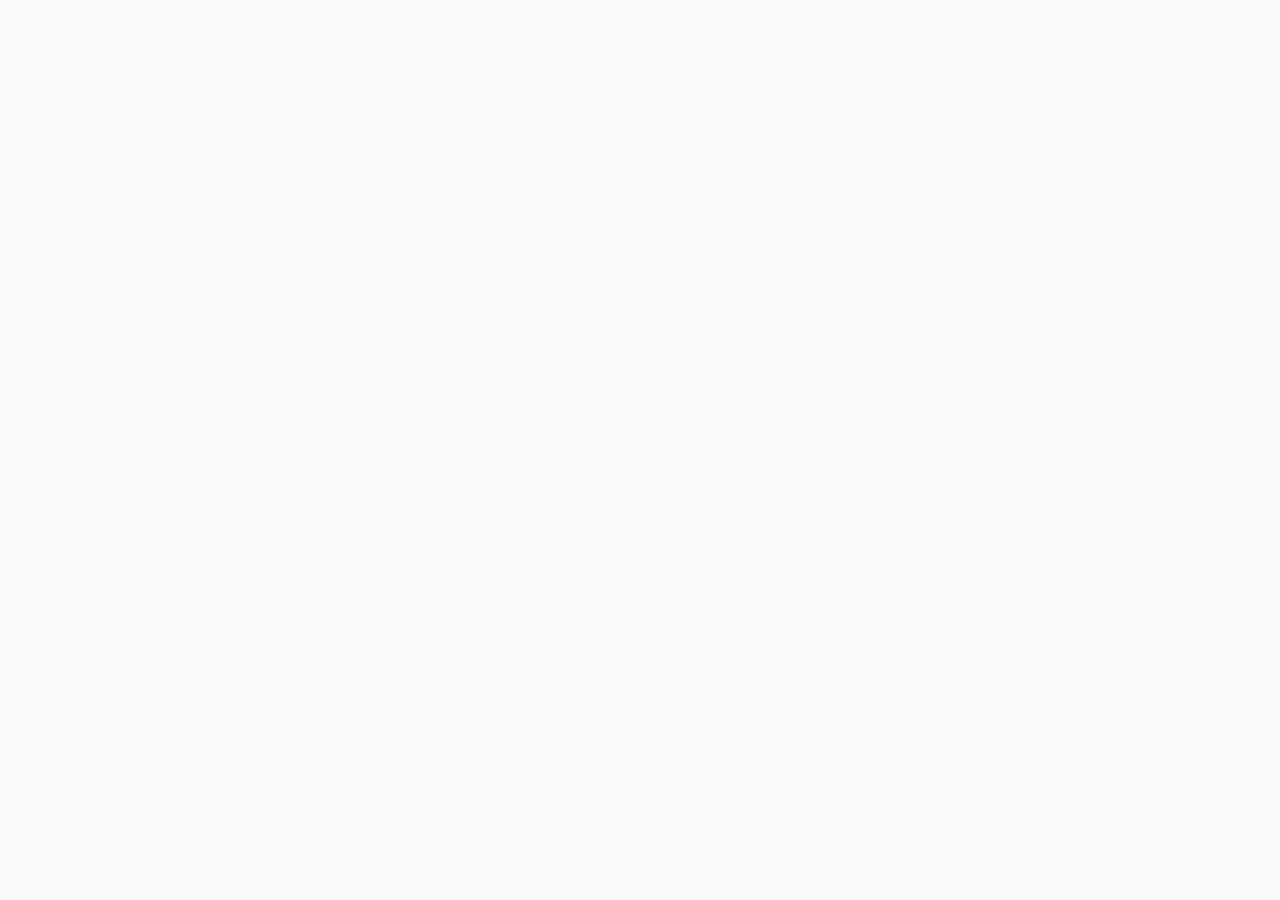
==== index.html @ 7f48bc14 "Create index.html" ====
<!DOCTYPE html>
<html lang="en">
<head>
  <meta charset="UTF-8">
  <meta name="viewport" content="width=device-width, initial-scale=1">
  <title>stockThots</title>
  <link rel="stylesheet" href="css/style.css">
  <!-- Adsense scripts can be included here per Adsense guidelines -->
</head>
<body>
  <div id="header"></div>
  <div id="navbar"></div>
  <main>
    <!-- Your main content goes here -->
    <!-- Container for informational cards -->
    <div id="cards-container" class="cards-container"></div>
  </main>
  <div id="footer"></div>
  
  <!-- Include your JavaScript files in proper order-->
  <script src="js/components/Header.js"></script>
  <script src="js/components/Navbar.js"></script>
  <script src="js/components/Card.js"></script>
  <script src="js/components/Footer.js"></script>
  <script src="js/app.js"></script>
</body>
</html>
---- css/style.css ----
body {
    font-family: Arial, sans-serif;
    margin: 0;
    padding: 0;
    background-color: #f9f9f9;
    color: #333;
  }
  
  .navbar ul {
    list-style: none;
    display: flex;
    justify-content: center;
    padding: 0;
  }
  
  .navbar li {
    margin: 0 15px;
  }
  
  .navbar a {
    text-decoration: none;
    color: #333;
  }
  
  .header, .footer {
    text-align: center;
    padding: 20px;
    background-color: #fff;
    margin-bottom: 20px;
    box-shadow: 0 2px 4px rgba(0,0,0,0.1);
  }
  
  main {
    padding: 20px;
    max-width: 800px;
    margin: 0 auto;
  }

  /* CSS for info cards */
.card {
    border: 1px solid #ddd;
    border-radius: 8px;
    background-color: #fff;
    margin: 20px;
    box-shadow: 0 2px 8px rgba(0, 0, 0, 0.1);
    overflow: hidden;
    max-width: 400px;
  }
  
  .card-img {
    width: 100%;
    height: auto;
    display: block;
  }
  
  .card-body {
    padding: 15px;
  }
  
  .card-title {
    font-size: 1.5em;
    margin-bottom: 10px;
    color: #333;
  }
  
  .card-text {
    font-size: 1em;
    color: #666;
    line-height: 1.5;
  }
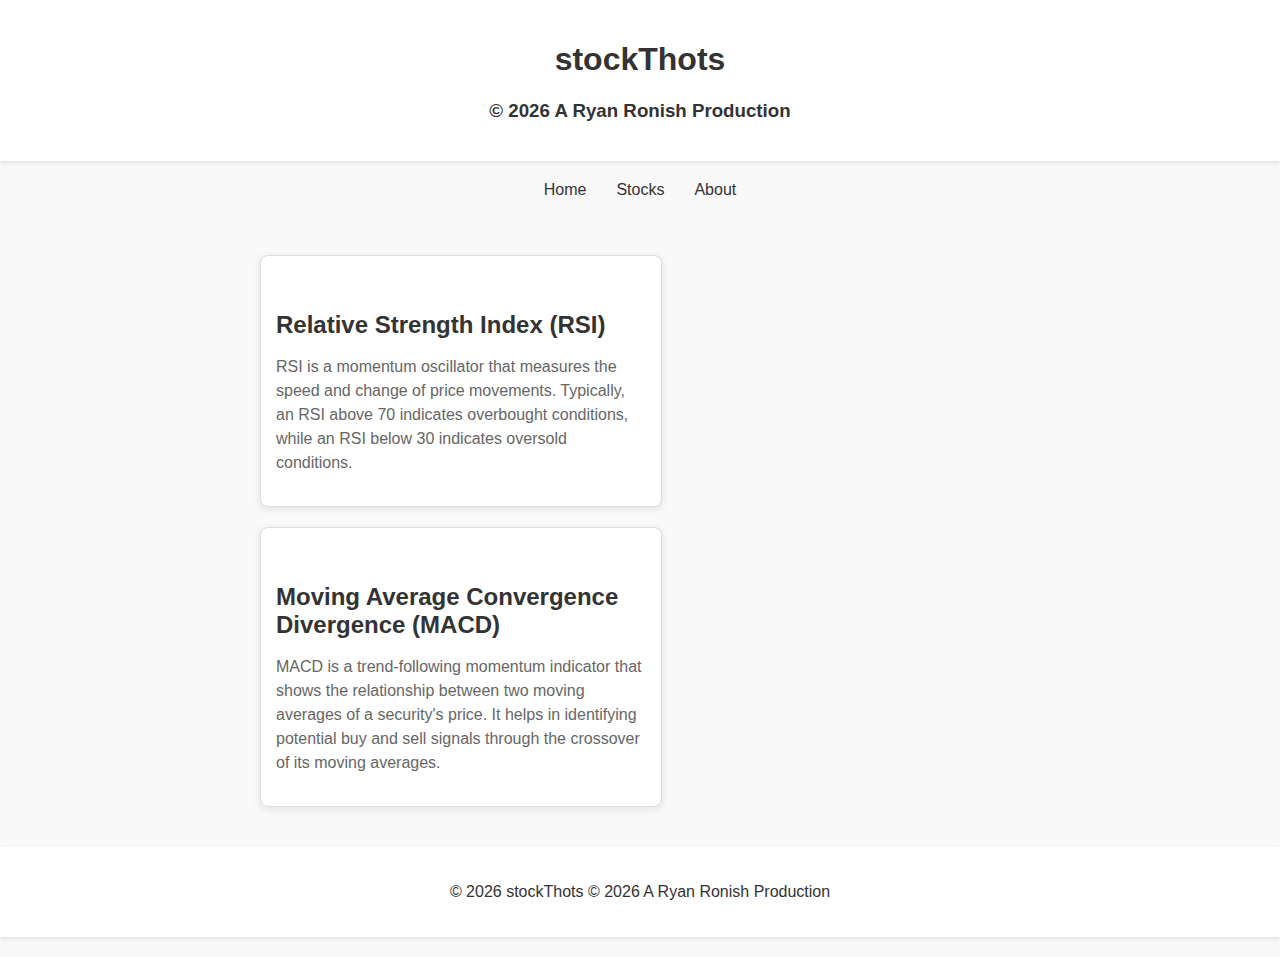
==== commit 99bf1022: "Update index.html with AdSense code" ====
--- a/index.html
+++ b/index.html
@@ -6,6 +6,8 @@
   <title>stockThots</title>
   <link rel="stylesheet" href="css/style.css">
   <!-- Adsense scripts can be included here per Adsense guidelines -->
+  <script async src="https://pagead2.googlesyndication.com/pagead/js/adsbygoogle.js?client=ca-pub-2742114185687497"
+     crossorigin="anonymous"></script>
 </head>
 <body>
   <div id="header"></div>
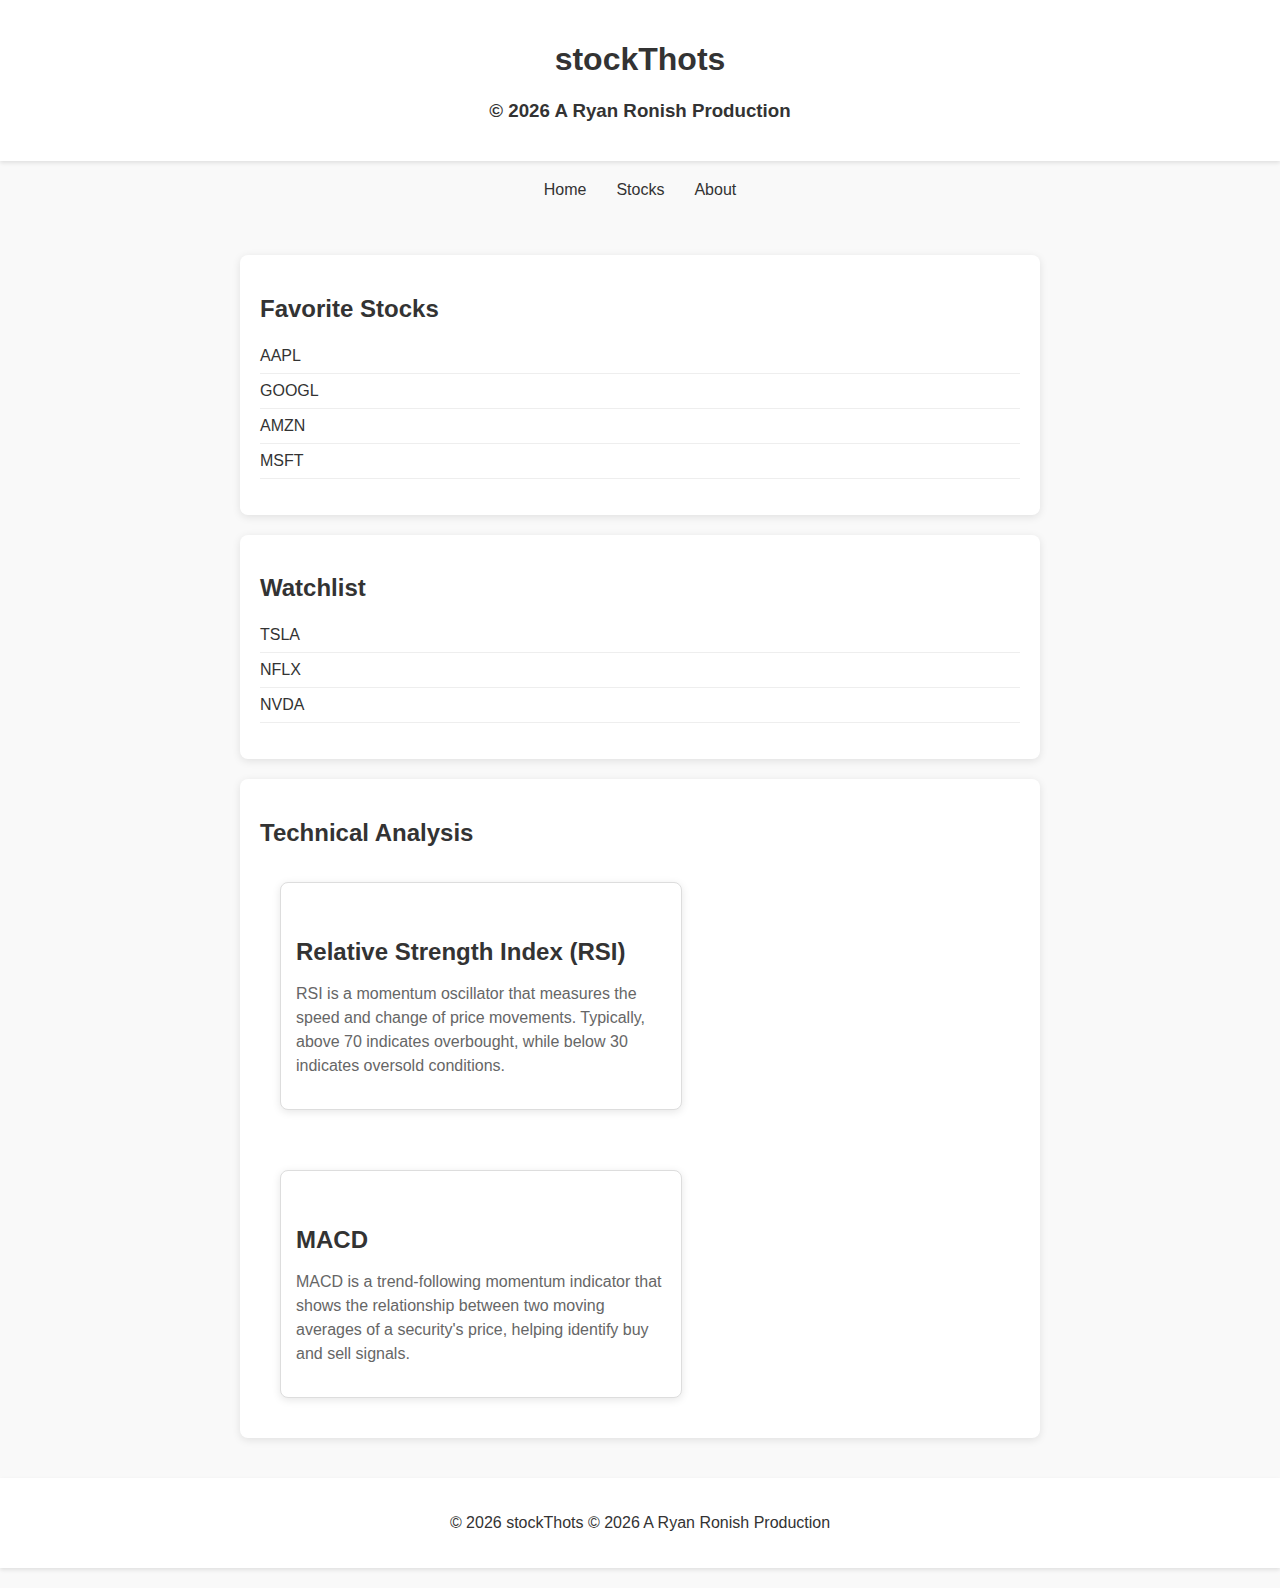
==== commit 7a14a742: "adding new content to site, watchlist and favs" ====
--- a/index.html
+++ b/index.html
@@ -14,6 +14,9 @@
   <div id="navbar"></div>
   <main>
     <!-- Your main content goes here -->
+    <div id="favorite-stocks-section"></div>
+    <div id="watchlist-section"></div>
+    <div id="content-section"></div>
     <!-- Container for informational cards -->
     <div id="cards-container" class="cards-container"></div>
   </main>
@@ -24,6 +27,9 @@
   <script src="js/components/Navbar.js"></script>
   <script src="js/components/Card.js"></script>
   <script src="js/components/Footer.js"></script>
+  <script src="js/components/FavoriteStocks.js"></script>
+  <script src="js/components/Watchlist.js"></script>
+  <script src="js/components/ContentSection.js"></script>
   <script src="js/app.js"></script>
 </body>
 </html>
--- a/css/style.css
+++ b/css/style.css
@@ -68,3 +68,33 @@
     color: #666;
     line-height: 1.5;
   }
+
+    /* Additional styles for new sections */
+.favorite-stocks, .watchlist, .content-section {
+  margin: 20px auto;
+  max-width: 800px;
+  padding: 20px;
+  background-color: #fff;
+  border-radius: 8px;
+  box-shadow: 0 2px 8px rgba(0, 0, 0, 0.1);
+}
+
+.favorite-stocks h2, .watchlist h2, .content-section h2 {
+  margin-bottom: 15px;
+}
+
+.favorite-stocks ul, .watchlist ul {
+  list-style: none;
+  padding: 0;
+}
+
+.favorite-stocks li, .watchlist li {
+  padding: 8px 0;
+  border-bottom: 1px solid #eee;
+}
+
+.cards-container {
+  display: flex;
+  flex-wrap: wrap;
+  gap: 20px;
+}
